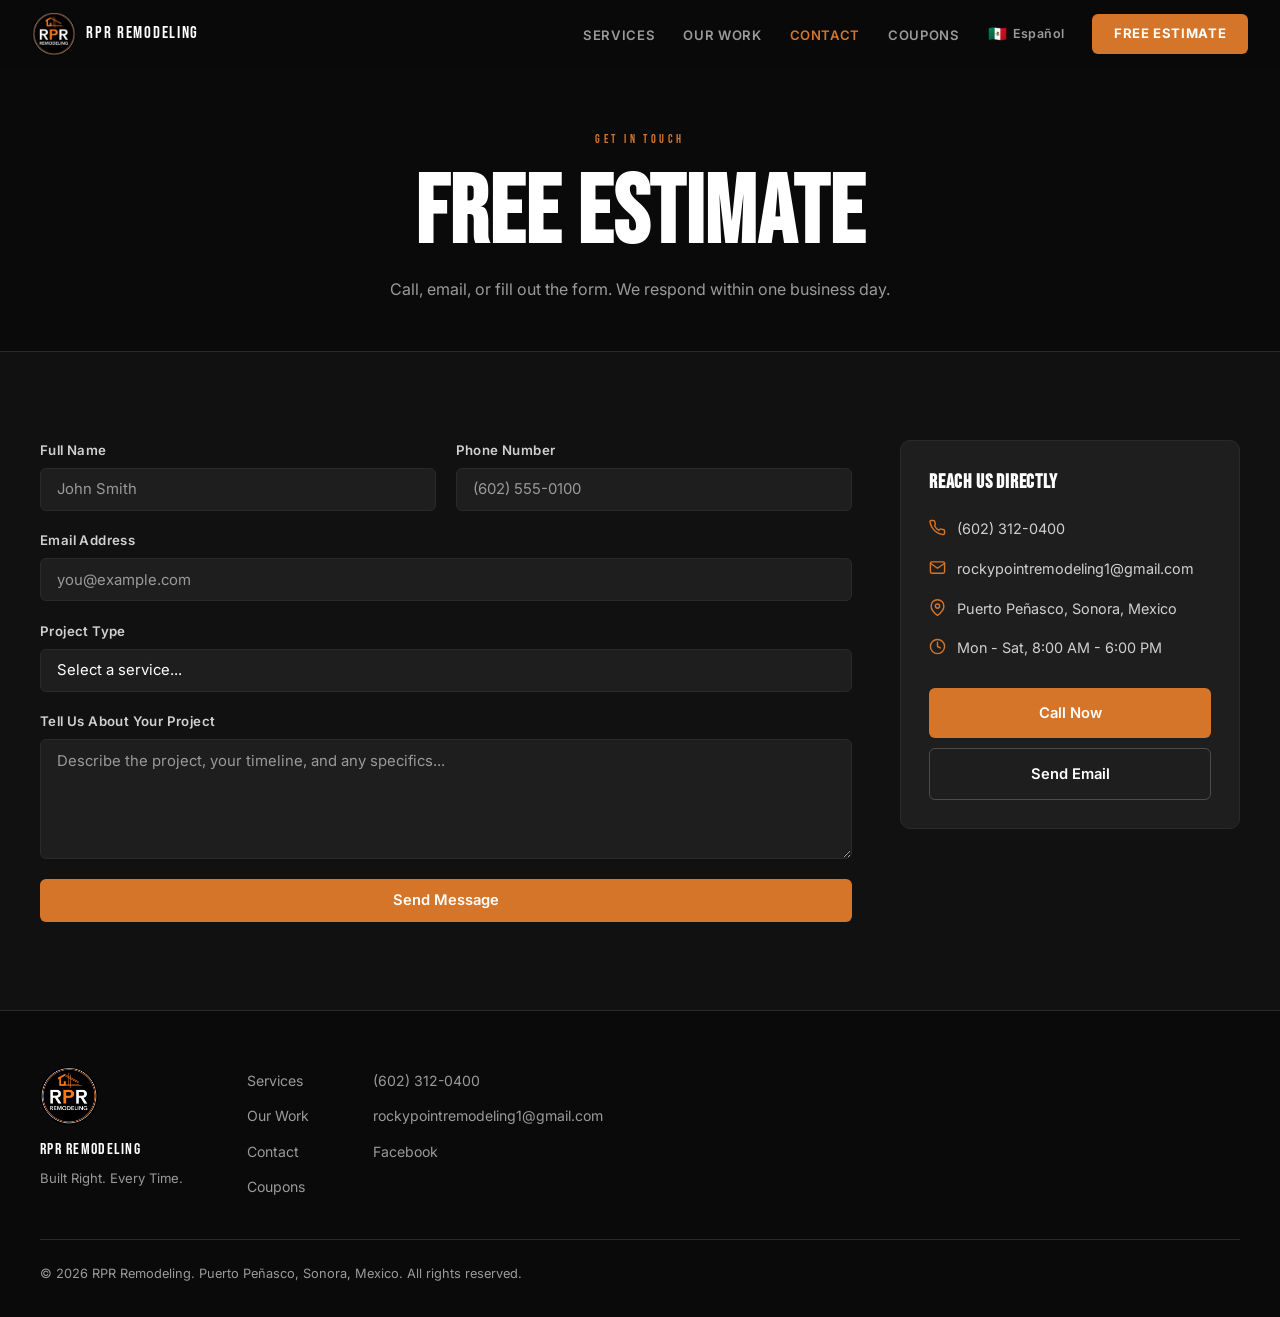
==== contact.html @ 5bfc22e1 "Fix form success showing on load; add field-level error handling - form-success was always visible b" ====
<!DOCTYPE html>
<html lang="en">
<head>
  <meta charset="UTF-8" />
  <meta name="viewport" content="width=device-width, initial-scale=1.0" />

  <title>Free Estimate | RPR Remodeling | Rocky Point, Mexico</title>
  <meta name="description" content="Get a free written estimate from RPR Remodeling in Puerto Penasco. Call (602) 312-0400 or send a message. We respond within one business day." />

  <meta property="og:type" content="website" />
  <meta property="og:url" content="https://neonframewebdev.github.io/rocky-point-remodeling/contact.html" />
  <meta property="og:title" content="Free Estimate | RPR Remodeling" />
  <meta property="og:image" content="https://neonframewebdev.github.io/rocky-point-remodeling/assets/og-card.jpg" />

  <link rel="canonical" href="https://neonframewebdev.github.io/rocky-point-remodeling/contact.html" />
  <meta name="theme-color" content="#0A0A0A" />
  <link rel="icon" type="image/svg+xml" href="assets/favicon.svg" />

  <link rel="preconnect" href="https://fonts.googleapis.com" />
  <link rel="preconnect" href="https://fonts.gstatic.com" crossorigin />
  <link rel="preload" as="style" href="https://fonts.googleapis.com/css2?family=Bebas+Neue&family=Inter:wght@400;600&display=swap" />
  <link rel="stylesheet" href="https://fonts.googleapis.com/css2?family=Bebas+Neue&family=Inter:wght@400;600&display=swap" media="print" onload="this.media='all'" />
  <noscript><link rel="stylesheet" href="https://fonts.googleapis.com/css2?family=Bebas+Neue&family=Inter:wght@400;600&display=swap" /></noscript>

  <link rel="preload" as="image" href="assets/logo.webp" fetchpriority="high" type="image/webp" />
  <link rel="stylesheet" href="css/style.css" />
  <meta name="geo.region" content="MX-SON" />
  <meta name="geo.placename" content="Puerto Penasco, Sonora, Mexico" />
  <meta name="geo.position" content="31.3177;-113.5367" />
  <meta name="ICBM" content="31.3177, -113.5367" />
</head>
<body>

  <!-- NAV -->
  <nav class="site-nav" id="site-nav" role="navigation" aria-label="Main navigation">
    <a href="index.html" class="nav-logo" aria-label="RPR Remodeling home">
      <picture>
        <source type="image/webp" srcset="assets/logo.webp" />
        <img src="assets/logo.png" alt="RPR Remodeling" class="nav-logo-img" width="46" height="46" />
      </picture>
      <span class="nav-wordmark">RPR REMODELING</span>
    </a>
    <div class="nav-right">
      <ul class="nav-links" role="list">
        <li><a href="services.html" data-en="Services" data-es="Servicios">Services</a></li>
        <li><a href="gallery.html" data-en="Our Work" data-es="Nuestro Trabajo">Our Work</a></li>
        <li><a href="contact.html" class="nav-active" data-en="Contact" data-es="Contacto">Contact</a></li>
        <li><a href="coupons.html" data-en="Coupons" data-es="Cupones">Coupons</a></li>
      </ul>
      <button class="lang-toggle" aria-label="Cambiar a español" type="button">
        <span class="lt-flag">&#x1F1F2;&#x1F1FD;</span>
        <span class="lt-label">Español</span>
      </button>
      <a href="contact.html" class="nav-cta" data-en="Free Estimate" data-es="Cotización Gratis">Free Estimate</a>
      <button class="nav-hamburger" aria-label="Open menu" aria-expanded="false" aria-controls="nav-drawer" type="button">
        <span></span><span></span><span></span>
      </button>
    </div>
  </nav>

  <div id="nav-drawer" class="nav-drawer" role="navigation" aria-label="Mobile menu">
    <ul>
      <li><a href="services.html" data-en="Services" data-es="Servicios">Services</a></li>
      <li><a href="gallery.html" data-en="Our Work" data-es="Nuestro Trabajo">Our Work</a></li>
      <li><a href="contact.html" data-en="Contact" data-es="Contacto">Contact</a></li>
      <li><a href="coupons.html" data-en="Coupons" data-es="Cupones">Coupons</a></li>
    </ul>
    <a href="contact.html" class="drawer-cta" data-en="Get Free Estimate" data-es="Cotización Gratis">Get Free Estimate</a>
    <a href="tel:+16023120400" class="drawer-phone">(602) 312-0400</a>
    <button class="lang-toggle drawer-lang" type="button">
      <span class="lt-flag">&#x1F1F2;&#x1F1FD;</span>
      <span class="lt-label">Español</span>
    </button>
  </div>

  <!-- SUBPAGE HERO -->
  <div class="subpage-hero">
    <span class="eyebrow" data-en="GET IN TOUCH" data-es="CONT&Aacute;CTANOS">GET IN TOUCH</span>
    <h1 data-en="Free Estimate" data-es="Cotizaci&oacute;n Gratis">Free Estimate</h1>
    <p class="subpage-sub"
       data-en="Call, email, or fill out the form. We respond within one business day."
       data-es="Llama, escribe un correo, o llena el formulario. Respondemos en un d&iacute;a h&aacute;bil.">
      Call, email, or fill out the form. We respond within one business day.
    </p>
  </div>

  <!-- CONTACT BODY -->
  <section class="section-wrap section-dark" aria-label="Contact form and info">
    <div class="section-inner">
      <div class="contact-grid">

        <form class="contact-form reveal" id="contact-form" novalidate aria-label="Contact form">
          <div class="form-row">
            <div class="form-group">
              <label for="name" data-en="Full Name" data-es="Nombre Completo">Full Name</label>
              <input type="text" id="name" name="name" autocomplete="name" required
                     data-en-attr-placeholder="John Smith"
                     data-es-attr-placeholder="Juan García"
                     placeholder="John Smith" />
            </div>
            <div class="form-group">
              <label for="phone" data-en="Phone Number" data-es="N&uacute;mero de Tel&eacute;fono">Phone Number</label>
              <input type="tel" id="phone" name="phone" autocomplete="tel"
                     placeholder="(602) 555-0100" />
            </div>
          </div>
          <div class="form-group">
            <label for="email" data-en="Email Address" data-es="Correo Electr&oacute;nico">Email Address</label>
            <input type="email" id="email" name="email" autocomplete="email" required
                   data-en-attr-placeholder="you@example.com"
                   data-es-attr-placeholder="tu@correo.com"
                   placeholder="you@example.com" />
          </div>
          <div class="form-group">
            <label for="project-type" data-en="Project Type" data-es="Tipo de Proyecto">Project Type</label>
            <select id="project-type" name="project_type">
              <option value="" disabled selected
                      data-en="Select a service..." data-es="Selecciona un servicio...">Select a service...</option>
              <option value="kitchen" data-en="Kitchen Remodeling" data-es="Remodelaci&oacute;n de Cocina">Kitchen Remodeling</option>
              <option value="bathroom" data-en="Bathroom Renovation" data-es="Remodelaci&oacute;n de Ba&ntilde;o">Bathroom Renovation</option>
              <option value="flooring" data-en="Flooring" data-es="Pisos">Flooring</option>
              <option value="painting" data-en="Painting &amp; Finishing" data-es="Pintura y Acabados">Painting &amp; Finishing</option>
              <option value="tile" data-en="Custom Tile &amp; Stonework" data-es="Azulejo y Piedra">Custom Tile &amp; Stonework</option>
              <option value="outdoor" data-en="Outdoor Living" data-es="Espacios al Aire Libre">Outdoor Living</option>
              <option value="full" data-en="Full Property Renovation" data-es="Remodelaci&oacute;n Completa">Full Property Renovation</option>
              <option value="commercial" data-en="Commercial Work" data-es="Trabajo Comercial">Commercial Work</option>
              <option value="other" data-en="Other" data-es="Otro">Other</option>
            </select>
          </div>
          <div class="form-group">
            <label for="message" data-en="Tell Us About Your Project" data-es="Cu&eacute;ntanos Sobre Tu Proyecto">Tell Us About Your Project</label>
            <textarea id="message" name="message" rows="5"
                      data-en-attr-placeholder="Describe the project, your timeline, and any specifics..."
                      data-es-attr-placeholder="Describe el proyecto, tu plazo, y cualquier detalle importante..."
                      placeholder="Describe the project, your timeline, and any specifics..."></textarea>
          </div>
          <button type="submit" class="btn-primary btn-full"
                  data-en="Send Message" data-es="Enviar Mensaje">Send Message</button>
          <div class="form-success" id="form-success" role="alert" aria-live="polite">
            <svg viewBox="0 0 24 24" fill="none" stroke="currentColor" stroke-width="2.5" stroke-linecap="round" stroke-linejoin="round" aria-hidden="true"><polyline points="20 6 9 17 4 12"/></svg>
            <span data-en="Message sent! We'll be in touch within one business day."
                  data-es="&iexcl;Mensaje enviado! Nos pondremos en contacto en un d&iacute;a h&aacute;bil.">
              Message sent! We'll be in touch within one business day.
            </span>
          </div>
        </form>

        <div class="contact-info reveal" aria-label="Contact details">
          <div class="contact-info-card">
            <h3 data-en="Reach Us Directly" data-es="Cont&aacute;ctanos Directamente">Reach Us Directly</h3>
            <ul class="contact-details">
              <li>
                <a href="tel:+16023120400" aria-label="Call RPR Remodeling">
                  <svg viewBox="0 0 24 24" fill="none" stroke="currentColor" stroke-width="2" stroke-linecap="round" stroke-linejoin="round" aria-hidden="true"><path d="M22 16.92v3a2 2 0 0 1-2.18 2 19.79 19.79 0 0 1-8.63-3.07A19.5 19.5 0 0 1 4.36 12a19.79 19.79 0 0 1-3.07-8.67A2 2 0 0 1 3.11 2h3a2 2 0 0 1 2 1.72c.127.96.361 1.903.7 2.81a2 2 0 0 1-.45 2.11L7.91 9.91a16 16 0 0 0 6.08 6.08l1.27-1.35a2 2 0 0 1 2.11-.45c.907.339 1.85.573 2.81.7A2 2 0 0 1 22 16.92z"/></svg>
                  <span>(602) 312-0400</span>
                </a>
              </li>
              <li>
                <a href="mailto:rockypointremodeling1@gmail.com" aria-label="Email RPR Remodeling">
                  <svg viewBox="0 0 24 24" fill="none" stroke="currentColor" stroke-width="2" stroke-linecap="round" stroke-linejoin="round" aria-hidden="true"><path d="M4 4h16c1.1 0 2 .9 2 2v12c0 1.1-.9 2-2 2H4c-1.1 0-2-.9-2-2V6c0-1.1.9-2 2-2z"/><polyline points="22,6 12,13 2,6"/></svg>
                  <span>rockypointremodeling1@gmail.com</span>
                </a>
              </li>
              <li>
                <span class="contact-detail-static">
                  <svg viewBox="0 0 24 24" fill="none" stroke="currentColor" stroke-width="2" stroke-linecap="round" stroke-linejoin="round" aria-hidden="true"><path d="M21 10c0 7-9 13-9 13s-9-6-9-13a9 9 0 0 1 18 0z"/><circle cx="12" cy="10" r="3"/></svg>
                  <span data-en="Puerto Pe&ntilde;asco, Sonora, Mexico"
                        data-es="Puerto Pe&ntilde;asco, Sonora, M&eacute;xico">Puerto Pe&ntilde;asco, Sonora, Mexico</span>
                </span>
              </li>
              <li>
                <span class="contact-detail-static">
                  <svg viewBox="0 0 24 24" fill="none" stroke="currentColor" stroke-width="2" stroke-linecap="round" stroke-linejoin="round" aria-hidden="true"><circle cx="12" cy="12" r="10"/><polyline points="12 6 12 12 16 14"/></svg>
                  <span data-en="Mon - Sat, 8:00 AM - 6:00 PM"
                        data-es="Lun - S&aacute;b, 8:00 AM - 6:00 PM">Mon - Sat, 8:00 AM - 6:00 PM</span>
                </span>
              </li>
            </ul>
            <div class="contact-cta-stack">
              <a href="tel:+16023120400" class="btn-primary btn-full"
                 data-en="Call Now" data-es="Llamar Ahora">Call Now</a>
              <a href="mailto:rockypointremodeling1@gmail.com" class="btn-ghost btn-full"
                 data-en="Send Email" data-es="Enviar Correo">Send Email</a>
            </div>
          </div>
        </div>

      </div>
    </div>
  </section>

  <!-- FOOTER -->
  <footer class="site-footer" role="contentinfo">
    <div class="footer-inner">
      <div class="footer-brand">
        <picture>
          <source type="image/webp" srcset="assets/logo.webp" />
          <img src="assets/logo.png" alt="RPR Remodeling" class="footer-logo" width="56" height="56" loading="lazy" />
        </picture>
        <p class="footer-name">RPR REMODELING</p>
        <p class="footer-tagline" data-en="Built Right. Every Time." data-es="Bien Hecho. Siempre.">Built Right. Every Time.</p>
      </div>
      <div class="footer-links">
        <ul role="list">
          <li><a href="services.html" data-en="Services" data-es="Servicios">Services</a></li>
          <li><a href="gallery.html" data-en="Our Work" data-es="Nuestro Trabajo">Our Work</a></li>
          <li><a href="contact.html" data-en="Contact" data-es="Contacto">Contact</a></li>
          <li><a href="coupons.html" data-en="Coupons" data-es="Cupones">Coupons</a></li>
        </ul>
        <ul role="list">
          <li><a href="tel:+16023120400">(602) 312-0400</a></li>
          <li><a href="mailto:rockypointremodeling1@gmail.com">rockypointremodeling1@gmail.com</a></li>
          <li><a href="https://www.facebook.com/profile.php?id=61572232620299" target="_blank" rel="noopener">Facebook</a></li>
        </ul>
      </div>
    </div>
    <div class="footer-bottom">
      <p>&copy; <span class="copyright-year"></span>
        <span data-en="RPR Remodeling. Puerto Pe&ntilde;asco, Sonora, Mexico. All rights reserved."
              data-es="RPR Remodeling. Puerto Pe&ntilde;asco, Sonora, M&eacute;xico. Todos los derechos reservados.">
          RPR Remodeling. Puerto Pe&ntilde;asco, Sonora, Mexico. All rights reserved.
        </span>
      </p>
    </div>
  </footer>

  <script src="js/i18n.js" defer></script>
  <script src="js/main.js" defer></script>
</body>
</html>
---- css/style.css ----
/* =============================================================
   RPR REMODELING - style.css
   Theme: Black / White / Warm Orange (#D4752A)
   ============================================================= */

/* ===== VARIABLES ===== */
:root {
  --orange:       #D4752A;
  --orange-hover: #E8883C;
  --orange-dim:   rgba(212, 117, 42, 0.12);
  --black:        #0A0A0A;
  --dark:         #111111;
  --dark-alt:     #181818;
  --dark-card:    #1E1E1E;
  --dark-border:  #2A2A2A;
  --white:        #FFFFFF;
  --gray:         #9A9A9A;
  --gray-light:   #D0D0D0;
  --font-display: 'Bebas Neue', sans-serif;
  --font-body:    'Inter', sans-serif;
  --max-w:        1200px;
  --nav-h:        68px;
  --radius:       6px;
  --t:            0.22s ease;
}

/* ===== RESET & BASE ===== */
*, *::before, *::after { box-sizing: border-box; margin: 0; padding: 0; }

html {
  font-size: 16px;
  scroll-behavior: smooth;
  -webkit-text-size-adjust: 100%;
  scrollbar-color: var(--dark-border) var(--dark);
}

body {
  font-family: var(--font-body);
  background: var(--dark);
  color: var(--white);
  line-height: 1.65;
  overflow-x: hidden;
}

img, svg { display: block; max-width: 100%; }
a { color: inherit; text-decoration: none; }
ul { list-style: none; }
button { cursor: pointer; background: none; border: none; font-family: var(--font-body); }
input, textarea, select { font-family: var(--font-body); }
::selection { background: var(--orange); color: var(--white); }

/* ===== TYPOGRAPHY ===== */
h1, h2 { font-family: var(--font-display); line-height: 1.0; letter-spacing: 0.01em; }
h1 { font-size: clamp(3.2rem, 8vw, 6rem); }
h2 { font-size: clamp(2rem, 5vw, 3.2rem); }
h3 { font-size: 1.1rem; font-weight: 600; line-height: 1.3; }
p { color: var(--gray-light); line-height: 1.75; }

/* ===== UTILITIES ===== */
.eyebrow {
  display: inline-block;
  font-family: var(--font-display);
  font-size: 0.78rem;
  letter-spacing: 0.28em;
  color: var(--orange);
  margin-bottom: 0.6rem;
}

.h-accent { color: var(--orange); }

.section-wrap { padding: 5.5rem 1.5rem; }
.section-inner { max-width: var(--max-w); margin: 0 auto; }
.section-dark { background: var(--dark); }
.section-alt  { background: var(--dark-alt); }

.btn-primary {
  display: inline-flex;
  align-items: center;
  justify-content: center;
  padding: 0.8rem 1.9rem;
  background: var(--orange);
  color: var(--white);
  border-radius: var(--radius);
  font-weight: 600;
  font-size: 0.92rem;
  transition: background var(--t), transform var(--t);
  white-space: nowrap;
}
.btn-primary:hover { background: var(--orange-hover); transform: translateY(-2px); }

.btn-ghost {
  display: inline-flex;
  align-items: center;
  justify-content: center;
  padding: 0.8rem 1.9rem;
  border: 1.5px solid rgba(255,255,255,0.2);
  color: var(--white);
  border-radius: var(--radius);
  font-weight: 600;
  font-size: 0.92rem;
  transition: border-color var(--t), background var(--t), transform var(--t);
  white-space: nowrap;
}
.btn-ghost:hover { border-color: var(--orange); background: var(--orange-dim); transform: translateY(-2px); }
.btn-full { width: 100%; }

/* ===== REVEAL ===== */
.reveal {
  opacity: 0;
  transform: translateY(24px);
  transition: opacity 0.55s ease, transform 0.55s ease;
}
.reveal.visible { opacity: 1; transform: none; }

/* ===== NAV ===== */
.site-nav {
  position: fixed;
  top: 0; left: 0;
  width: 100%;
  z-index: 1000;
  height: var(--nav-h);
  display: flex;
  align-items: center;
  justify-content: space-between;
  padding: 0 2rem;
  background: rgba(10,10,10,0.97);
  transition: box-shadow var(--t);
}
.site-nav.scrolled {
  box-shadow: 0 1px 0 var(--dark-border);
  backdrop-filter: blur(16px);
}

.nav-logo { display: flex; align-items: center; gap: 0.65rem; flex-shrink: 0; }
.nav-logo-img {
  height: 44px;
  width: 44px;
  object-fit: cover;
  border-radius: 50%;
}
.nav-wordmark {
  font-family: var(--font-display);
  font-size: 1.05rem;
  letter-spacing: 0.1em;
  color: var(--white);
  white-space: nowrap;
}

.nav-right { display: flex; align-items: center; gap: 1.75rem; }
.nav-links { display: flex; gap: 1.75rem; }
.nav-links a {
  font-size: 0.82rem;
  font-weight: 600;
  color: var(--gray);
  letter-spacing: 0.05em;
  text-transform: uppercase;
  transition: color var(--t);
}
.nav-links a:hover { color: var(--white); }
.nav-links a.nav-active { color: var(--orange); }

/* ===== LANG TOGGLE ===== */
.lang-toggle {
  display: flex;
  align-items: center;
  gap: 0.35rem;
  padding: 0;
  background: none;
  border: none;
  color: var(--gray);
  font-size: 0.78rem;
  font-weight: 600;
  letter-spacing: 0.03em;
  transition: color var(--t);
  white-space: nowrap;
}
.lang-toggle:hover { color: var(--white); }
.lt-flag { font-size: 0.95rem; line-height: 1; }

.nav-cta {
  padding: 0.58rem 1.35rem;
  background: var(--orange);
  color: var(--white);
  border-radius: var(--radius);
  font-weight: 700;
  font-size: 0.82rem;
  letter-spacing: 0.05em;
  text-transform: uppercase;
  transition: background var(--t);
  white-space: nowrap;
}
.nav-cta:hover { background: var(--orange-hover); }

/* ===== HAMBURGER ===== */
.nav-hamburger {
  display: none;
  flex-direction: column;
  gap: 5px;
  padding: 4px;
  background: none;
  border: none;
  cursor: pointer;
}
.nav-hamburger span {
  display: block;
  width: 24px;
  height: 2px;
  background: var(--white);
  border-radius: 1px;
  transition: transform 0.22s ease, opacity 0.22s ease;
}
.nav-hamburger.open span:nth-child(1) { transform: translateY(7px) rotate(45deg); }
.nav-hamburger.open span:nth-child(2) { opacity: 0; }
.nav-hamburger.open span:nth-child(3) { transform: translateY(-7px) rotate(-45deg); }

/* ===== MOBILE DRAWER ===== */
.nav-drawer {
  position: fixed;
  top: var(--nav-h);
  left: 0;
  width: 100%;
  background: var(--black);
  z-index: 999;
  padding: 1.75rem 2rem 2rem;
  transform: translateY(-110%);
  transition: transform 0.28s cubic-bezier(0.4, 0, 0.2, 1);
  border-top: 1px solid var(--dark-border);
  border-bottom: 1px solid var(--dark-border);
}
.nav-drawer.open { transform: translateY(0); }
.nav-drawer ul { display: flex; flex-direction: column; margin-bottom: 1.5rem; }
.nav-drawer ul a {
  display: block;
  font-size: 1rem;
  font-weight: 600;
  color: var(--gray-light);
  padding: 0.85rem 0;
  border-bottom: 1px solid var(--dark-border);
  letter-spacing: 0.03em;
  transition: color var(--t);
}
.nav-drawer ul a:hover { color: var(--orange); }
.drawer-cta {
  display: block;
  text-align: center;
  padding: 0.9rem;
  background: var(--orange);
  color: var(--white);
  border-radius: var(--radius);
  font-weight: 700;
  font-size: 0.88rem;
  letter-spacing: 0.05em;
  text-transform: uppercase;
  margin-bottom: 0.6rem;
  transition: background var(--t);
}
.drawer-cta:hover { background: var(--orange-hover); }
.drawer-phone {
  display: block;
  text-align: center;
  padding: 0.85rem;
  border: 1px solid var(--dark-border);
  color: var(--gray-light);
  border-radius: var(--radius);
  font-weight: 600;
  font-size: 0.9rem;
  margin-bottom: 1rem;
  transition: border-color var(--t), color var(--t);
}
.drawer-phone:hover { border-color: var(--orange); color: var(--white); }
.drawer-lang { width: 100%; justify-content: center; padding: 0.5rem; }

/* ===== HERO ===== */
.hero {
  min-height: 100svh;
  position: relative;
  display: flex;
  align-items: center;
  background: var(--black);
  overflow: hidden;
}
.hero-glow {
  position: absolute;
  top: -15%;
  right: -8%;
  width: 50%;
  height: 75%;
  background: radial-gradient(ellipse at center,
    rgba(212,117,42,0.2) 0%,
    rgba(212,117,42,0.06) 45%,
    transparent 68%
  );
  pointer-events: none;
}
.hero-inner {
  position: relative;
  z-index: 1;
  max-width: var(--max-w);
  margin: 0 auto;
  padding: calc(var(--nav-h) + 4.5rem) 2rem 4rem;
  width: 100%;
  display: flex;
  align-items: center;
  gap: 4rem;
}
.hero-content { flex: 1; min-width: 0; }
.hero h1 { margin: 0.5rem 0 1.2rem; }
.hero-sub {
  max-width: 500px;
  font-size: 1.08rem;
  margin-bottom: 2.2rem;
}
.hero-ctas { display: flex; gap: 0.9rem; flex-wrap: wrap; }

.hero-badge-wrap {
  flex-shrink: 0;
  display: flex;
  align-items: center;
  justify-content: center;
}
.hero-badge {
  width: 220px;
  height: 220px;
  border-radius: 50%;
  overflow: hidden;
  box-shadow: 0 0 0 2px var(--orange), 0 0 50px rgba(212,117,42,0.25);
  background: var(--dark-card);
}
.hero-badge-img {
  width: 100%;
  height: 100%;
  object-fit: cover;
}

/* ===== STATS STRIP ===== */
.stats-strip {
  background: var(--dark-card);
  border-top: 1px solid var(--dark-border);
  border-bottom: 1px solid var(--dark-border);
  display: flex;
  justify-content: center;
  flex-wrap: wrap;
}
.stat {
  display: flex;
  align-items: center;
  gap: 0.6rem;
  padding: 1.2rem 2.25rem;
  transition: background var(--t);
  position: relative;
}
.stat + .stat::before {
  content: '';
  position: absolute;
  left: 0;
  top: 25%;
  height: 50%;
  width: 1px;
  background: var(--dark-border);
}
.stat:hover { background: var(--orange-dim); }
.stat-icon { width: 18px; height: 18px; color: var(--orange); flex-shrink: 0; }
.stat-label { font-size: 0.83rem; font-weight: 600; color: var(--gray-light); white-space: nowrap; }

/* ===== SERVICES TEASER (home) ===== */
.svc-teaser-header {
  display: flex;
  align-items: flex-end;
  justify-content: space-between;
  gap: 2rem;
  margin-bottom: 2rem;
}

.services-list {
  display: grid;
  grid-template-columns: 1fr 1fr;
  column-gap: 4rem;
}
.services-list li {
  border-bottom: 1px solid rgba(255,255,255,0.06);
}
.services-list li a {
  display: flex;
  align-items: center;
  gap: 0.8rem;
  padding: 1rem 0;
  font-size: 0.97rem;
  font-weight: 600;
  color: var(--gray);
  transition: color var(--t), gap var(--t);
}
.services-list li a::before {
  content: '';
  width: 5px;
  height: 5px;
  border-radius: 50%;
  background: var(--orange);
  flex-shrink: 0;
  transition: transform var(--t);
}
.services-list li a:hover { color: var(--white); gap: 1.1rem; }
.services-list li a:hover::before { transform: scale(1.5); }

/* ===== STATEMENT SECTION ===== */
.statement-section { background: var(--dark-alt); overflow: hidden; }
.statement-split {
  display: grid;
  grid-template-columns: 1fr 1fr;
  min-height: 460px;
  max-width: var(--max-w);
  margin: 0 auto;
}
.statement-content {
  padding: 4.5rem 3rem 4.5rem 2rem;
  display: flex;
  align-items: center;
}
.statement-wrap {
  display: flex;
  gap: 2rem;
  align-items: flex-start;
}
.statement-photo {
  position: relative;
  overflow: hidden;
}
.statement-photo img {
  width: 100%;
  height: 100%;
  object-fit: cover;
  object-position: center 62%;
  display: block;
}
.statement-bar {
  width: 4px;
  min-height: 100%;
  background: var(--orange);
  border-radius: 4px;
  flex-shrink: 0;
  align-self: stretch;
}
.statement-quote {
  font-family: var(--font-display);
  font-size: clamp(1.6rem, 3.5vw, 2.4rem);
  line-height: 1.2;
  color: var(--white);
  quotes: none;
  margin-bottom: 1rem;
}
.statement-from {
  font-size: 0.82rem;
  font-weight: 600;
  letter-spacing: 0.06em;
  color: var(--gray);
  text-transform: uppercase;
}

/* ===== HOME CTA STRIP ===== */
.home-cta-strip { padding: 5rem 1.5rem; border-top: 1px solid var(--dark-border); }
.hcs-inner {
  display: flex;
  align-items: center;
  justify-content: space-between;
  gap: 3rem;
  max-width: var(--max-w);
  margin: 0 auto;
}
.hcs-text h2 { margin-bottom: 0.5rem; }
.hcs-text p { max-width: 440px; }
.hcs-actions { display: flex; gap: 0.9rem; flex-wrap: wrap; flex-shrink: 0; }

/* ===== SUBPAGE HERO ===== */
.subpage-hero {
  background: var(--black);
  padding: calc(var(--nav-h) + 3.5rem) 2rem 3rem;
  text-align: center;
  border-bottom: 1px solid var(--dark-border);
}
.subpage-hero h1 { color: var(--white); margin: 0.4rem 0 0; }
.subpage-sub {
  margin-top: 0.75rem;
  font-size: 1rem;
  color: var(--gray);
}

/* ===== SERVICES GRID (services page) ===== */
.services-grid {
  display: grid;
  grid-template-columns: repeat(3, 1fr);
  gap: 1.25rem;
}
.service-card {
  background: var(--dark-card);
  border: 1px solid var(--dark-border);
  border-radius: 10px;
  padding: 1.75rem 1.5rem;
  display: flex;
  flex-direction: column;
  transition: border-color var(--t), transform var(--t), box-shadow var(--t);
}
.service-card:hover {
  border-color: var(--orange);
  transform: translateY(-4px);
  box-shadow: 0 10px 36px rgba(212,117,42,0.1);
}
.service-icon { width: 40px; height: 40px; color: var(--orange); margin-bottom: 1.1rem; }
.service-icon svg { width: 100%; height: 100%; }
.service-card h3 {
  font-family: var(--font-display);
  font-size: 1.2rem;
  letter-spacing: 0.04em;
  color: var(--white);
  margin-bottom: 0.6rem;
}
.service-card p { font-size: 0.9rem; color: var(--gray); line-height: 1.7; flex: 1; }
.card-link {
  display: inline-block;
  margin-top: 1.2rem;
  font-size: 0.85rem;
  font-weight: 600;
  color: var(--orange);
  transition: color var(--t);
}
.card-link:hover { color: var(--orange-hover); }

/* ===== PAGE CTA ===== */
.page-cta { padding: 5rem 1.5rem; }
.page-cta-inner {
  max-width: 640px;
  margin: 0 auto;
  text-align: center;
}
.page-cta-inner h2 { margin-bottom: 0.75rem; }
.page-cta-inner p { margin-bottom: 2rem; }
.page-cta-btns { display: flex; gap: 0.9rem; justify-content: center; flex-wrap: wrap; }

/* ===== GALLERY ===== */
.gallery-grid {
  display: grid;
  grid-template-columns: repeat(3, 1fr);
  gap: 1.25rem;
  margin-bottom: 3rem;
}
.gallery-tile {
  aspect-ratio: 4 / 3;
  border: 1px solid var(--dark-border);
  border-radius: 10px;
  background: var(--dark-card);
  transition: border-color var(--t), box-shadow var(--t);
}
.gallery-tile:hover {
  border-color: var(--orange);
  box-shadow: 0 0 0 1px var(--orange);
}
.gallery-tile-inner {
  width: 100%;
  height: 100%;
  display: flex;
  flex-direction: column;
  align-items: center;
  justify-content: center;
  gap: 0.85rem;
  padding: 1.5rem;
}
.gallery-tile-inner svg { width: 28px; height: 28px; color: rgba(255,255,255,0.1); }
.gallery-tile-inner span { font-family: var(--font-display); font-size: 1rem; letter-spacing: 0.06em; color: rgba(255,255,255,0.3); }
.gallery-note {
  border-top: 1px solid var(--dark-border);
  padding-top: 2.5rem;
  display: flex;
  align-items: center;
  justify-content: space-between;
  gap: 2rem;
  flex-wrap: wrap;
}
.gallery-note p { max-width: 560px; }

/* ===== CONTACT ===== */
.contact-grid {
  display: grid;
  grid-template-columns: 1fr 340px;
  gap: 3rem;
  align-items: start;
}
.contact-form { display: flex; flex-direction: column; gap: 1.2rem; }
.form-row { display: grid; grid-template-columns: 1fr 1fr; gap: 1.2rem; }
.form-group { display: flex; flex-direction: column; gap: 0.4rem; }
.form-group label { font-size: 0.83rem; font-weight: 600; color: var(--gray-light); letter-spacing: 0.03em; }
.form-group input,
.form-group select,
.form-group textarea {
  background: var(--dark-card);
  border: 1.5px solid var(--dark-border);
  border-radius: var(--radius);
  padding: 0.72rem 1rem;
  color: var(--white);
  font-size: 0.93rem;
  transition: border-color var(--t);
  -webkit-appearance: none;
  appearance: none;
}
.form-group input::placeholder,
.form-group textarea::placeholder { color: var(--gray); }
.form-group input:focus,
.form-group select:focus,
.form-group textarea:focus {
  outline: none;
  border-color: var(--orange);
  box-shadow: 0 0 0 3px rgba(212,117,42,0.14);
}
.form-group select { cursor: pointer; }
.form-group select option { background: var(--dark-card); }
.form-group textarea { resize: vertical; min-height: 120px; }
.form-success {
  display: none;
  align-items: center;
  gap: 0.7rem;
  padding: 0.9rem 1.1rem;
  background: rgba(212,117,42,0.1);
  border: 1px solid var(--orange);
  border-radius: var(--radius);
  color: var(--orange);
  font-weight: 600;
  font-size: 0.92rem;
}
.form-success.visible { display: flex; }
.form-success svg { width: 18px; height: 18px; flex-shrink: 0; }

.form-group input.input-error,
.form-group textarea.input-error {
  border-color: #e05555;
  outline: none;
}
.field-error {
  font-size: 0.78rem;
  color: #e05555;
  margin-top: 0.2rem;
}

.contact-info-card {
  background: var(--dark-card);
  border: 1px solid var(--dark-border);
  border-radius: 10px;
  padding: 1.75rem;
}
.contact-info-card h3 {
  font-family: var(--font-display);
  font-size: 1.25rem;
  letter-spacing: 0.04em;
  color: var(--white);
  margin-bottom: 1.4rem;
}
.contact-details { display: flex; flex-direction: column; gap: 1rem; margin-bottom: 1.75rem; }
.contact-details li a,
.contact-details li .contact-detail-static {
  display: flex;
  align-items: flex-start;
  gap: 0.7rem;
  color: var(--gray-light);
  font-size: 0.9rem;
  transition: color var(--t);
}
.contact-details li a:hover { color: var(--orange); }
.contact-details li a svg,
.contact-details li .contact-detail-static svg {
  width: 17px;
  height: 17px;
  color: var(--orange);
  flex-shrink: 0;
  margin-top: 2px;
}
.contact-cta-stack { display: flex; flex-direction: column; gap: 0.65rem; }

/* ===== FOOTER ===== */
.site-footer {
  background: var(--black);
  border-top: 1px solid var(--dark-border);
  padding: 3.5rem 2rem 2rem;
}
.footer-inner {
  max-width: var(--max-w);
  margin: 0 auto;
  display: flex;
  gap: 4rem;
  flex-wrap: wrap;
  margin-bottom: 2.5rem;
}
.footer-logo { width: 58px; height: 58px; object-fit: contain; border-radius: 50%; margin-bottom: 0.65rem; }
.footer-name { font-family: var(--font-display); font-size: 1rem; letter-spacing: 0.08em; color: var(--white); margin-bottom: 0.2rem; }
.footer-tagline { font-size: 0.82rem; color: var(--gray); }
.footer-links { display: flex; gap: 4rem; flex-wrap: wrap; }
.footer-links ul { display: flex; flex-direction: column; gap: 0.55rem; }
.footer-links a { font-size: 0.88rem; color: var(--gray); transition: color var(--t); }
.footer-links a:hover { color: var(--orange); }
.footer-bottom {
  max-width: var(--max-w);
  margin: 0 auto;
  padding-top: 1.4rem;
  border-top: 1px solid var(--dark-border);
}
.footer-bottom p { font-size: 0.8rem; color: var(--gray); }

/* ===== RESPONSIVE ===== */
@media (max-width: 1024px) {
  .services-grid { grid-template-columns: repeat(2, 1fr); }
  .gallery-grid  { grid-template-columns: repeat(2, 1fr); }
  .hero-badge-wrap { display: none; }
  .hcs-inner { flex-direction: column; text-align: center; }
  .hcs-text p { max-width: 100%; }
  .hcs-actions { justify-content: center; }
}

@media (max-width: 768px) {
  .nav-links, .nav-cta, .lang-toggle:not(.drawer-lang) { display: none; }
  .nav-hamburger { display: flex; }
  .nav-wordmark { display: none; }

  .section-wrap { padding: 3.5rem 1.25rem; }
  .subpage-hero { padding: calc(var(--nav-h) + 2.5rem) 1.25rem 2rem; }

  .hero-inner { padding: calc(var(--nav-h) + 3rem) 1.25rem 3rem; }
  .hero h1 { font-size: clamp(2.8rem, 12vw, 4rem); }
  .hero-ctas { flex-direction: column; }
  .hero-ctas a { width: 100%; }

  .svc-teaser-header { flex-direction: column; align-items: flex-start; gap: 1rem; }
  .services-list { grid-template-columns: 1fr; }

  .statement-split { grid-template-columns: 1fr; }
  .statement-content { padding: 3rem 1.25rem; }
  .statement-photo { height: 280px; }
  .statement-quote { font-size: clamp(1.3rem, 5vw, 1.8rem); }

  .home-cta-strip { padding: 3.5rem 1.25rem; }

  .services-grid { grid-template-columns: 1fr; }
  .gallery-grid  { grid-template-columns: 1fr 1fr; }

  .contact-grid { grid-template-columns: 1fr; }
  .form-row { grid-template-columns: 1fr; }

  .gallery-note { flex-direction: column; align-items: flex-start; }

  .footer-inner { flex-direction: column; gap: 2rem; }
  .footer-links { gap: 2.5rem; }
}

@media (max-width: 640px) {
  .stats-strip { display: grid; grid-template-columns: 1fr 1fr; }
  .stat { padding: 1rem 1.25rem; }
  .stat + .stat::before { display: none; }
  .stat:nth-child(1),
  .stat:nth-child(2) { border-bottom: 1px solid var(--dark-border); }
  .stat:nth-child(1),
  .stat:nth-child(3) { border-right: 1px solid var(--dark-border); }
}

@media (max-width: 480px) {
  :root { --nav-h: 60px; }
  .section-wrap { padding: 2.75rem 1.25rem; }
  .gallery-grid { grid-template-columns: 1fr; }
  .page-cta-btns { flex-direction: column; }
  .hero h1 { font-size: clamp(2.5rem, 13vw, 3.2rem); }
}

/* ── COUPONS ─────────────────────────────────────────────────── */
.coupons-grid {
  display: grid;
  grid-template-columns: repeat(2, 1fr);
  gap: 1.5rem;
}

.coupon-card {
  background: var(--dark-alt);
  border: 2px dashed var(--orange);
  border-radius: var(--radius);
  overflow: hidden;
  display: flex;
  flex-direction: column;
  transition: border-color var(--t), transform var(--t);
}
.coupon-card:hover {
  border-color: var(--orange-hover);
  transform: translateY(-2px);
}

.coupon-header {
  background: var(--orange);
  padding: 1.1rem 1.5rem;
  display: flex;
  align-items: center;
  gap: 0.75rem;
}
.coupon-headline {
  font-family: var(--font-display);
  font-size: 2.2rem;
  color: var(--white);
  line-height: 1;
  letter-spacing: 0.04em;
}
.coupon-tag {
  display: inline-block;
  background: rgba(0,0,0,0.25);
  color: var(--white);
  font-size: 0.7rem;
  font-weight: 700;
  letter-spacing: 0.1em;
  text-transform: uppercase;
  padding: 0.25rem 0.55rem;
  border-radius: 2px;
  white-space: nowrap;
}

.coupon-body {
  padding: 1.25rem 1.5rem 1.5rem;
  flex: 1;
  display: flex;
  flex-direction: column;
  gap: 0.6rem;
}
.coupon-title {
  font-family: var(--font-display);
  font-size: 1.25rem;
  letter-spacing: 0.06em;
  color: var(--white);
}
.coupon-desc {
  font-size: 0.875rem;
  color: var(--gray-light);
  line-height: 1.65;
}
.coupon-terms {
  font-size: 0.75rem;
  color: var(--gray);
  line-height: 1.5;
  margin-top: auto;
  padding-top: 0.85rem;
  border-top: 1px solid var(--dark-border);
}
.coupon-notice {
  font-size: 0.8rem;
  color: var(--gray);
  letter-spacing: 0.04em;
  text-align: center;
  margin-bottom: 1.75rem;
  text-transform: uppercase;
}

.coupon-redeem {
  display: inline-block;
  margin-top: 0.9rem;
  font-size: 0.8rem;
  font-weight: 700;
  color: var(--orange);
  letter-spacing: 0.06em;
  text-transform: uppercase;
  transition: color var(--t);
}
.coupon-redeem:hover { color: var(--orange-hover); }

.coupon-save-btn {
  display: flex;
  align-items: center;
  gap: 0.4rem;
  background: none;
  border: 1px solid var(--dark-border);
  color: var(--gray);
  font-size: 0.75rem;
  font-weight: 600;
  letter-spacing: 0.05em;
  text-transform: uppercase;
  padding: 0.5rem 0.85rem;
  border-radius: var(--radius);
  cursor: pointer;
  transition: color var(--t), border-color var(--t);
  margin-top: 0.6rem;
}
.coupon-save-btn:hover {
  color: var(--white);
  border-color: var(--gray);
}
.coupon-save-btn:disabled { opacity: 0.5; cursor: default; }
.coupon-save-btn svg { width: 13px; height: 13px; flex-shrink: 0; }

@media (max-width: 768px) {
  .coupons-grid { grid-template-columns: 1fr; }
}
@media (max-width: 480px) {
  .coupon-headline { font-size: 1.8rem; }
}
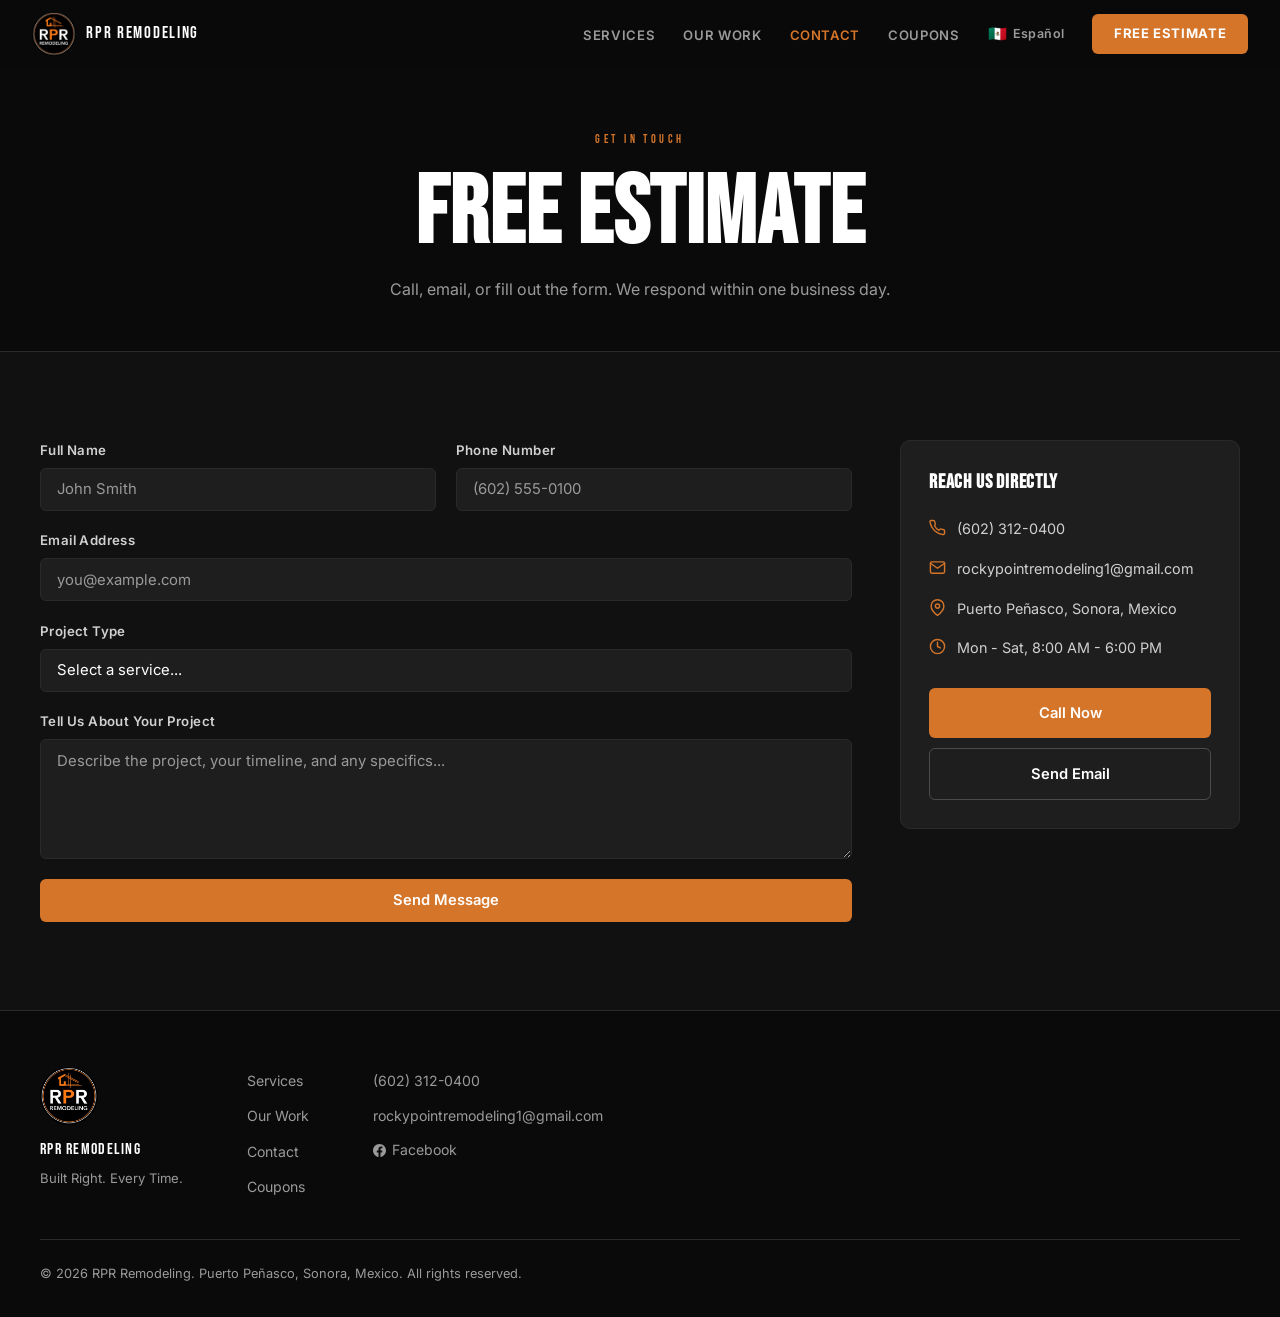
==== commit 6429de3c: "Add Facebook F icon to footer social link on all pages Co-Authored-By: Claude Sonnet 4.6 <noreply@an" ====
--- a/contact.html
+++ b/contact.html
@@ -210,7 +210,7 @@
         <ul role="list">
           <li><a href="tel:+16023120400">(602) 312-0400</a></li>
           <li><a href="mailto:rockypointremodeling1@gmail.com">rockypointremodeling1@gmail.com</a></li>
-          <li><a href="https://www.facebook.com/profile.php?id=61572232620299" target="_blank" rel="noopener">Facebook</a></li>
+          <li><a href="https://www.facebook.com/profile.php?id=61572232620299" target="_blank" rel="noopener" class="footer-fb"><svg class="social-icon" viewBox="0 0 24 24" fill="currentColor" aria-hidden="true"><path d="M24 12.073c0-6.627-5.373-12-12-12s-12 5.373-12 12c0 5.99 4.388 10.954 10.125 11.854v-8.385H7.078v-3.47h3.047V9.43c0-3.007 1.792-4.669 4.533-4.669 1.312 0 2.686.235 2.686.235v2.953H15.83c-1.491 0-1.956.925-1.956 1.874v2.25h3.328l-.532 3.47h-2.796v8.385C19.612 23.027 24 18.062 24 12.073z"/></svg>Facebook</a></li>
         </ul>
       </div>
     </div>
--- a/css/style.css
+++ b/css/style.css
@@ -692,6 +692,9 @@
 .footer-links ul { display: flex; flex-direction: column; gap: 0.55rem; }
 .footer-links a { font-size: 0.88rem; color: var(--gray); transition: color var(--t); }
 .footer-links a:hover { color: var(--orange); }
+.footer-fb { display: inline-flex; align-items: center; gap: 0.4rem; }
+.social-icon { width: 13px; height: 13px; flex-shrink: 0; }
+
 .footer-bottom {
   max-width: var(--max-w);
   margin: 0 auto;
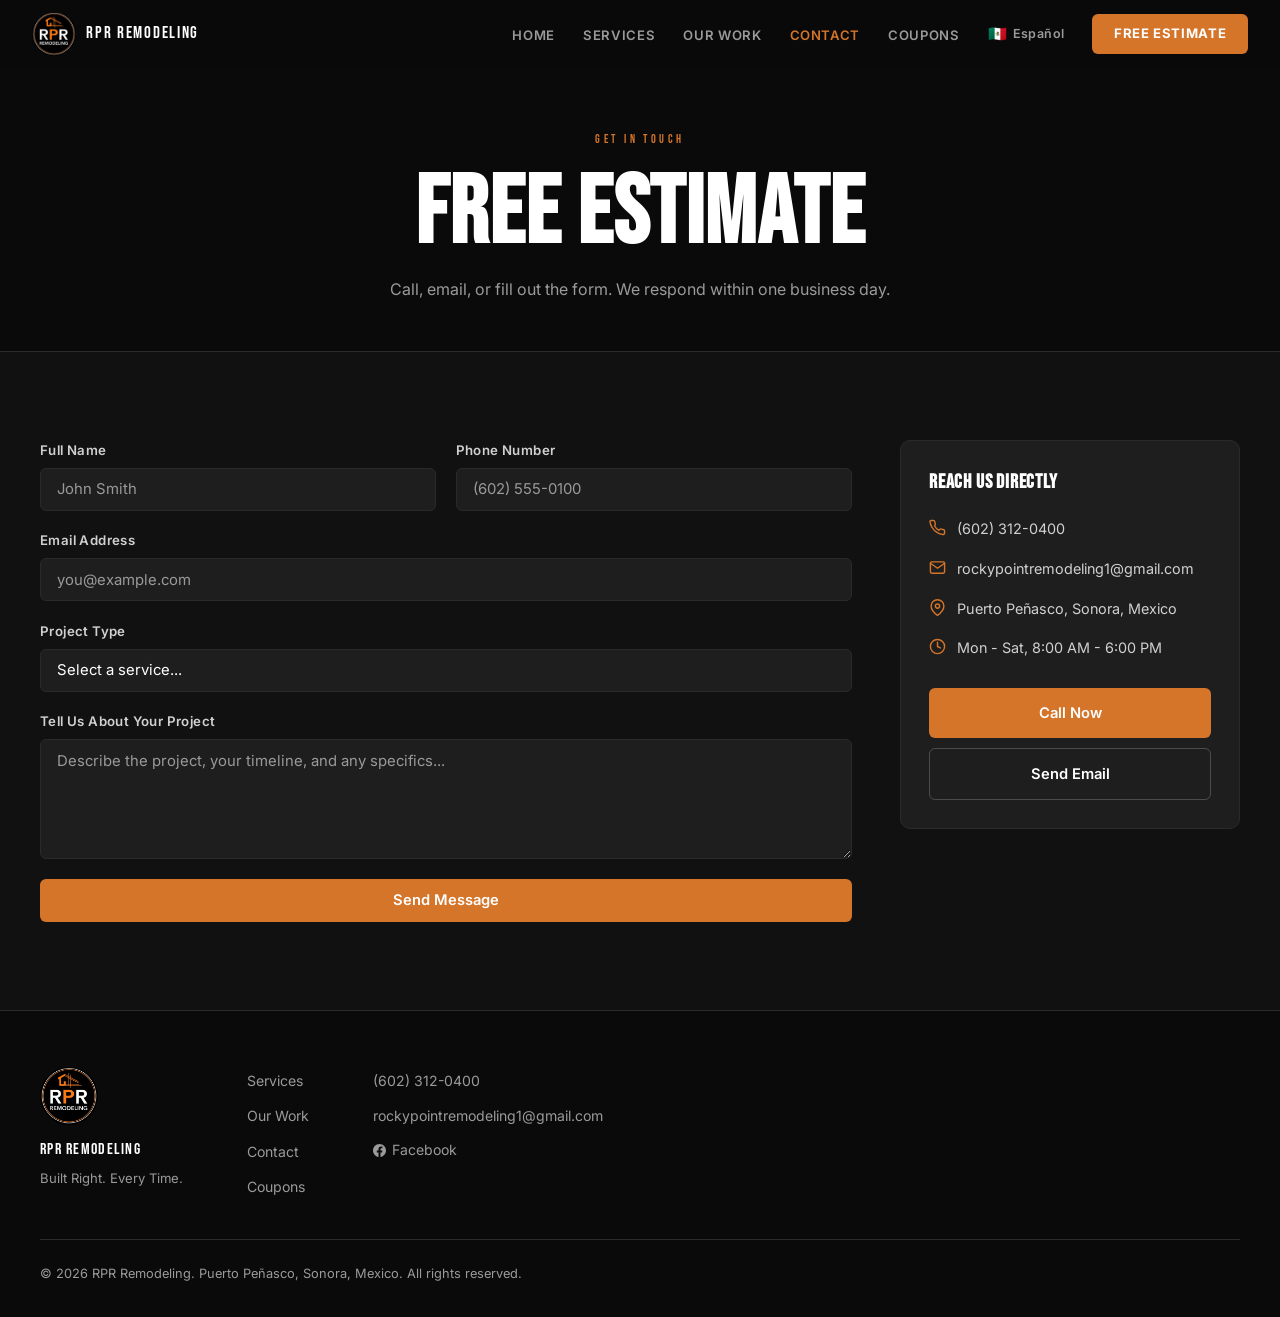
==== commit c2aaad2e: "Add Home nav link to desktop and mobile drawer on all pages Logo still links to index.html; Home lin" ====
--- a/contact.html
+++ b/contact.html
@@ -42,6 +42,7 @@
     </a>
     <div class="nav-right">
       <ul class="nav-links" role="list">
+        <li><a href="index.html" data-en="Home" data-es="Inicio">Home</a></li>
         <li><a href="services.html" data-en="Services" data-es="Servicios">Services</a></li>
         <li><a href="gallery.html" data-en="Our Work" data-es="Nuestro Trabajo">Our Work</a></li>
         <li><a href="contact.html" class="nav-active" data-en="Contact" data-es="Contacto">Contact</a></li>
@@ -60,6 +61,7 @@
 
   <div id="nav-drawer" class="nav-drawer" role="navigation" aria-label="Mobile menu">
     <ul>
+      <li><a href="index.html" data-en="Home" data-es="Inicio">Home</a></li>
       <li><a href="services.html" data-en="Services" data-es="Servicios">Services</a></li>
       <li><a href="gallery.html" data-en="Our Work" data-es="Nuestro Trabajo">Our Work</a></li>
       <li><a href="contact.html" data-en="Contact" data-es="Contacto">Contact</a></li>
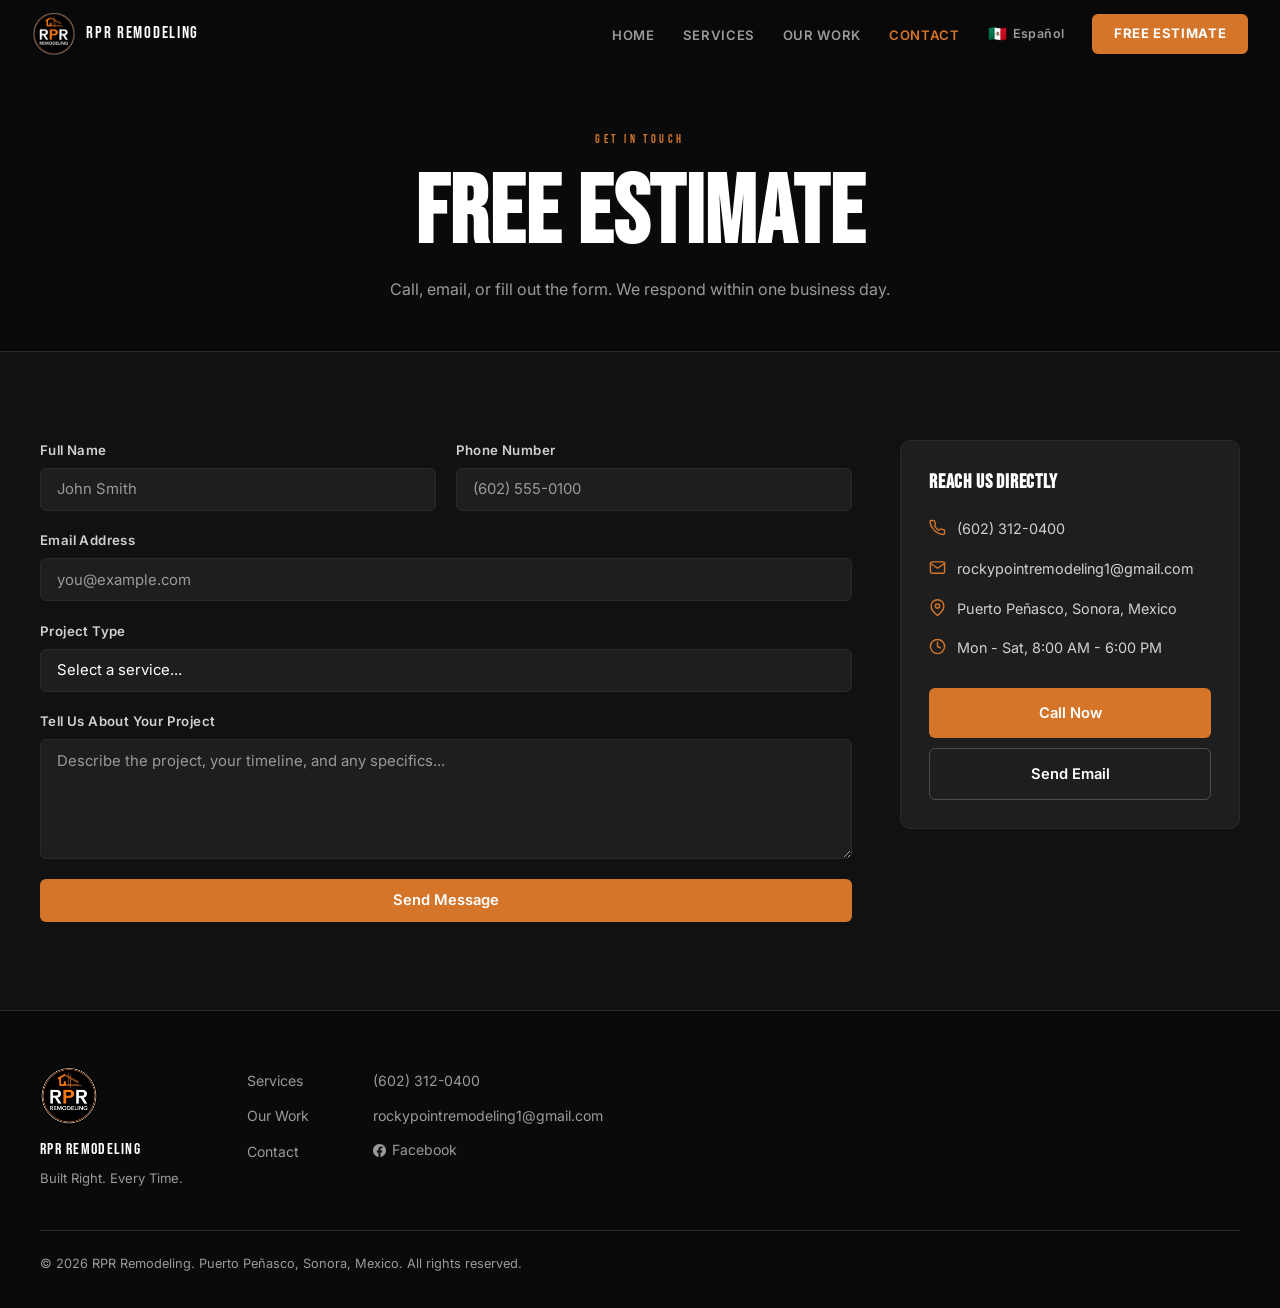
==== commit 32d7123b: "Crop black bands from statement truck photo; remove coupons page - truck.png/truck-hero.webp: croppe" ====
--- a/contact.html
+++ b/contact.html
@@ -13,6 +13,12 @@
   <meta property="og:image" content="https://neonframewebdev.github.io/rocky-point-remodeling/assets/og-card.jpg" />
 
   <link rel="canonical" href="https://neonframewebdev.github.io/rocky-point-remodeling/contact.html" />
+  <script type="application/ld+json">
+  {"@context":"https://schema.org","@type":"BreadcrumbList","itemListElement":[
+    {"@type":"ListItem","position":1,"name":"Home","item":"https://neonframewebdev.github.io/rocky-point-remodeling/"},
+    {"@type":"ListItem","position":2,"name":"Contact","item":"https://neonframewebdev.github.io/rocky-point-remodeling/contact.html"}
+  ]}
+  </script>
   <meta name="theme-color" content="#0A0A0A" />
   <link rel="icon" type="image/svg+xml" href="assets/favicon.svg" />
 
@@ -46,7 +52,6 @@
         <li><a href="services.html" data-en="Services" data-es="Servicios">Services</a></li>
         <li><a href="gallery.html" data-en="Our Work" data-es="Nuestro Trabajo">Our Work</a></li>
         <li><a href="contact.html" class="nav-active" data-en="Contact" data-es="Contacto">Contact</a></li>
-        <li><a href="coupons.html" data-en="Coupons" data-es="Cupones">Coupons</a></li>
       </ul>
       <button class="lang-toggle" aria-label="Cambiar a español" type="button">
         <span class="lt-flag">&#x1F1F2;&#x1F1FD;</span>
@@ -65,7 +70,6 @@
       <li><a href="services.html" data-en="Services" data-es="Servicios">Services</a></li>
       <li><a href="gallery.html" data-en="Our Work" data-es="Nuestro Trabajo">Our Work</a></li>
       <li><a href="contact.html" data-en="Contact" data-es="Contacto">Contact</a></li>
-      <li><a href="coupons.html" data-en="Coupons" data-es="Cupones">Coupons</a></li>
     </ul>
     <a href="contact.html" class="drawer-cta" data-en="Get Free Estimate" data-es="Cotización Gratis">Get Free Estimate</a>
     <a href="tel:+16023120400" class="drawer-phone">(602) 312-0400</a>
@@ -207,7 +211,6 @@
           <li><a href="services.html" data-en="Services" data-es="Servicios">Services</a></li>
           <li><a href="gallery.html" data-en="Our Work" data-es="Nuestro Trabajo">Our Work</a></li>
           <li><a href="contact.html" data-en="Contact" data-es="Contacto">Contact</a></li>
-          <li><a href="coupons.html" data-en="Coupons" data-es="Cupones">Coupons</a></li>
         </ul>
         <ul role="list">
           <li><a href="tel:+16023120400">(602) 312-0400</a></li>
--- a/css/style.css
+++ b/css/style.css
@@ -279,22 +279,37 @@
   background: var(--black);
   overflow: hidden;
 }
-.hero-glow {
+.hero-bg {
   position: absolute;
-  top: -15%;
-  right: -8%;
-  width: 50%;
-  height: 75%;
-  background: radial-gradient(ellipse at center,
-    rgba(212,117,42,0.2) 0%,
-    rgba(212,117,42,0.06) 45%,
-    transparent 68%
-  );
+  inset: 0;
+  z-index: 0;
+}
+.hero-bg-img {
+  width: 100%;
+  height: 100%;
+  object-fit: cover;
+  object-position: center 60%;
+  animation: heroZoom 18s ease-out forwards;
+}
+@keyframes heroZoom {
+  from { transform: scale(1.08); }
+  to   { transform: scale(1); }
+}
+@media (prefers-reduced-motion: reduce) {
+  .hero-bg-img { animation: none; }
+}
+.hero-overlay {
+  position: absolute;
+  inset: 0;
+  z-index: 1;
+  background:
+    linear-gradient(90deg, rgba(10,10,10,0.92) 0%, rgba(10,10,10,0.78) 38%, rgba(10,10,10,0.35) 70%, rgba(10,10,10,0.55) 100%),
+    linear-gradient(0deg, rgba(10,10,10,0.85) 0%, transparent 35%);
   pointer-events: none;
 }
 .hero-inner {
   position: relative;
-  z-index: 1;
+  z-index: 2;
   max-width: var(--max-w);
   margin: 0 auto;
   padding: calc(var(--nav-h) + 4.5rem) 2rem 4rem;
@@ -304,33 +319,174 @@
   gap: 4rem;
 }
 .hero-content { flex: 1; min-width: 0; }
-.hero h1 { margin: 0.5rem 0 1.2rem; }
+.hero h1 { margin: 0.5rem 0 1.2rem; text-shadow: 0 2px 30px rgba(0,0,0,0.5); }
 .hero-sub {
   max-width: 500px;
   font-size: 1.08rem;
   margin-bottom: 2.2rem;
+  color: var(--white);
+  text-shadow: 0 1px 12px rgba(0,0,0,0.6);
 }
 .hero-ctas { display: flex; gap: 0.9rem; flex-wrap: wrap; }
 
-.hero-badge-wrap {
+/* ===== NEED HELP? BADGE ===== */
+.need-help-badge {
   flex-shrink: 0;
+  position: relative;
+  width: 168px;
+  height: 168px;
+  border-radius: 50%;
+  background: var(--orange);
   display: flex;
   align-items: center;
   justify-content: center;
-}
-.hero-badge {
-  width: 220px;
-  height: 220px;
+  transform: rotate(-7deg);
+  box-shadow: 0 14px 40px rgba(0,0,0,0.45), inset 0 0 0 3px rgba(255,255,255,0.25);
+  transition: transform var(--t);
+}
+.need-help-badge:hover { transform: rotate(-7deg) scale(1.05); }
+.nhb-ring {
+  position: absolute;
+  inset: 0;
   border-radius: 50%;
+  border: 2px solid var(--orange);
+  animation: nhbPulse 2.6s ease-out infinite;
+}
+.nhb-ring-2 { animation-delay: 1.3s; }
+@keyframes nhbPulse {
+  0%   { transform: scale(1); opacity: 0.7; }
+  100% { transform: scale(1.6); opacity: 0; }
+}
+@media (prefers-reduced-motion: reduce) {
+  .nhb-ring { animation: none; display: none; }
+}
+.nhb-inner {
+  position: relative;
+  z-index: 1;
+  display: flex;
+  flex-direction: column;
+  align-items: center;
+  text-align: center;
+  line-height: 1;
+}
+.nhb-big {
+  font-family: var(--font-display);
+  font-size: 1.85rem;
+  color: var(--white);
+  letter-spacing: 0.01em;
+}
+.nhb-rule {
+  width: 42px;
+  height: 2px;
+  background: rgba(255,255,255,0.55);
+  margin: 0.4rem 0;
+}
+.nhb-small {
+  font-family: var(--font-body);
+  font-weight: 600;
+  font-size: 0.7rem;
+  letter-spacing: 0.12em;
+  text-transform: uppercase;
+  color: var(--white);
+}
+.nhb-arrow {
+  font-size: 1.1rem;
+  color: var(--white);
+  margin-top: 0.15rem;
+}
+
+/* ===== BEFORE / AFTER SLIDER ===== */
+.ba-header { text-align: center; max-width: 640px; margin: 0 auto 2.75rem; }
+.ba-header h2 { margin: 0.4rem 0 0.8rem; }
+.ba-sub { font-size: 1.05rem; }
+
+.ba-slider {
+  position: relative;
+  max-width: 980px;
+  margin: 0 auto;
+  aspect-ratio: 980 / 735;
+  border-radius: var(--radius);
   overflow: hidden;
-  box-shadow: 0 0 0 2px var(--orange), 0 0 50px rgba(212,117,42,0.25);
-  background: var(--dark-card);
-}
-.hero-badge-img {
+  user-select: none;
+  touch-action: pan-y;
+  box-shadow: 0 24px 60px rgba(0,0,0,0.5);
+  cursor: ew-resize;
+}
+.ba-img {
+  position: absolute;
+  inset: 0;
   width: 100%;
   height: 100%;
   object-fit: cover;
-}
+  pointer-events: none;
+}
+.ba-before-pane {
+  position: absolute;
+  top: 0;
+  left: 0;
+  height: 100%;
+  width: 50%;
+  overflow: hidden;
+  border-right: 3px solid var(--white);
+}
+.ba-before-pane .ba-img-before {
+  inset: 0 auto auto 0;
+  height: 100%;
+  width: auto;
+  max-width: none;
+}
+.ba-tag {
+  position: absolute;
+  top: 1rem;
+  z-index: 3;
+  font-family: var(--font-display);
+  font-size: 0.95rem;
+  letter-spacing: 0.18em;
+  padding: 0.35rem 0.9rem;
+  background: rgba(10,10,10,0.72);
+  color: var(--white);
+  border-radius: 4px;
+  pointer-events: none;
+}
+.ba-tag-before { left: 1rem; }
+.ba-tag-after { right: 1rem; color: var(--orange); }
+.ba-handle {
+  position: absolute;
+  top: 0;
+  left: 50%;
+  width: 44px;
+  height: 100%;
+  transform: translateX(-50%);
+  z-index: 4;
+  display: flex;
+  align-items: center;
+  justify-content: center;
+  cursor: ew-resize;
+}
+.ba-handle:focus-visible { outline: none; }
+.ba-handle:focus-visible .ba-grip { box-shadow: 0 0 0 3px var(--white), 0 0 0 6px var(--orange); }
+.ba-line {
+  position: absolute;
+  top: 0; bottom: 0;
+  left: 50%;
+  width: 3px;
+  transform: translateX(-50%);
+  background: var(--white);
+}
+.ba-grip {
+  position: relative;
+  width: 46px;
+  height: 46px;
+  border-radius: 50%;
+  background: var(--orange);
+  display: flex;
+  align-items: center;
+  justify-content: center;
+  gap: 1px;
+  color: var(--white);
+  box-shadow: 0 4px 14px rgba(0,0,0,0.5);
+}
+.ba-grip svg { width: 15px; height: 15px; }
 
 /* ===== STATS STRIP ===== */
 .stats-strip {
@@ -707,7 +863,17 @@
 @media (max-width: 1024px) {
   .services-grid { grid-template-columns: repeat(2, 1fr); }
   .gallery-grid  { grid-template-columns: repeat(2, 1fr); }
-  .hero-badge-wrap { display: none; }
+  .need-help-badge {
+    position: absolute;
+    top: calc(var(--nav-h) + 1rem);
+    right: 1.25rem;
+    width: 122px;
+    height: 122px;
+  }
+  .nhb-big { font-size: 1.3rem; }
+  .nhb-rule { width: 30px; margin: 0.3rem 0; }
+  .nhb-small { font-size: 0.6rem; }
+  .nhb-arrow { font-size: 0.9rem; }
   .hcs-inner { flex-direction: column; text-align: center; }
   .hcs-text p { max-width: 100%; }
   .hcs-actions { justify-content: center; }
@@ -725,6 +891,18 @@
   .hero h1 { font-size: clamp(2.8rem, 12vw, 4rem); }
   .hero-ctas { flex-direction: column; }
   .hero-ctas a { width: 100%; }
+  .need-help-badge {
+    width: 104px;
+    height: 104px;
+    top: calc(var(--nav-h) + 0.75rem);
+    right: 1rem;
+  }
+  .nhb-big { font-size: 1.1rem; }
+  .nhb-rule { width: 24px; margin: 0.25rem 0; }
+  .nhb-small { font-size: 0.52rem; letter-spacing: 0.08em; }
+  .nhb-arrow { display: none; }
+  .ba-tag { font-size: 0.78rem; letter-spacing: 0.12em; padding: 0.28rem 0.7rem; }
+  .ba-grip { width: 40px; height: 40px; }
 
   .svc-teaser-header { flex-direction: column; align-items: flex-start; gap: 1rem; }
   .services-list { grid-template-columns: 1fr; }
@@ -765,129 +943,3 @@
   .page-cta-btns { flex-direction: column; }
   .hero h1 { font-size: clamp(2.5rem, 13vw, 3.2rem); }
 }
-
-/* ── COUPONS ─────────────────────────────────────────────────── */
-.coupons-grid {
-  display: grid;
-  grid-template-columns: repeat(2, 1fr);
-  gap: 1.5rem;
-}
-
-.coupon-card {
-  background: var(--dark-alt);
-  border: 2px dashed var(--orange);
-  border-radius: var(--radius);
-  overflow: hidden;
-  display: flex;
-  flex-direction: column;
-  transition: border-color var(--t), transform var(--t);
-}
-.coupon-card:hover {
-  border-color: var(--orange-hover);
-  transform: translateY(-2px);
-}
-
-.coupon-header {
-  background: var(--orange);
-  padding: 1.1rem 1.5rem;
-  display: flex;
-  align-items: center;
-  gap: 0.75rem;
-}
-.coupon-headline {
-  font-family: var(--font-display);
-  font-size: 2.2rem;
-  color: var(--white);
-  line-height: 1;
-  letter-spacing: 0.04em;
-}
-.coupon-tag {
-  display: inline-block;
-  background: rgba(0,0,0,0.25);
-  color: var(--white);
-  font-size: 0.7rem;
-  font-weight: 700;
-  letter-spacing: 0.1em;
-  text-transform: uppercase;
-  padding: 0.25rem 0.55rem;
-  border-radius: 2px;
-  white-space: nowrap;
-}
-
-.coupon-body {
-  padding: 1.25rem 1.5rem 1.5rem;
-  flex: 1;
-  display: flex;
-  flex-direction: column;
-  gap: 0.6rem;
-}
-.coupon-title {
-  font-family: var(--font-display);
-  font-size: 1.25rem;
-  letter-spacing: 0.06em;
-  color: var(--white);
-}
-.coupon-desc {
-  font-size: 0.875rem;
-  color: var(--gray-light);
-  line-height: 1.65;
-}
-.coupon-terms {
-  font-size: 0.75rem;
-  color: var(--gray);
-  line-height: 1.5;
-  margin-top: auto;
-  padding-top: 0.85rem;
-  border-top: 1px solid var(--dark-border);
-}
-.coupon-notice {
-  font-size: 0.8rem;
-  color: var(--gray);
-  letter-spacing: 0.04em;
-  text-align: center;
-  margin-bottom: 1.75rem;
-  text-transform: uppercase;
-}
-
-.coupon-redeem {
-  display: inline-block;
-  margin-top: 0.9rem;
-  font-size: 0.8rem;
-  font-weight: 700;
-  color: var(--orange);
-  letter-spacing: 0.06em;
-  text-transform: uppercase;
-  transition: color var(--t);
-}
-.coupon-redeem:hover { color: var(--orange-hover); }
-
-.coupon-save-btn {
-  display: flex;
-  align-items: center;
-  gap: 0.4rem;
-  background: none;
-  border: 1px solid var(--dark-border);
-  color: var(--gray);
-  font-size: 0.75rem;
-  font-weight: 600;
-  letter-spacing: 0.05em;
-  text-transform: uppercase;
-  padding: 0.5rem 0.85rem;
-  border-radius: var(--radius);
-  cursor: pointer;
-  transition: color var(--t), border-color var(--t);
-  margin-top: 0.6rem;
-}
-.coupon-save-btn:hover {
-  color: var(--white);
-  border-color: var(--gray);
-}
-.coupon-save-btn:disabled { opacity: 0.5; cursor: default; }
-.coupon-save-btn svg { width: 13px; height: 13px; flex-shrink: 0; }
-
-@media (max-width: 768px) {
-  .coupons-grid { grid-template-columns: 1fr; }
-}
-@media (max-width: 480px) {
-  .coupon-headline { font-size: 1.8rem; }
-}
